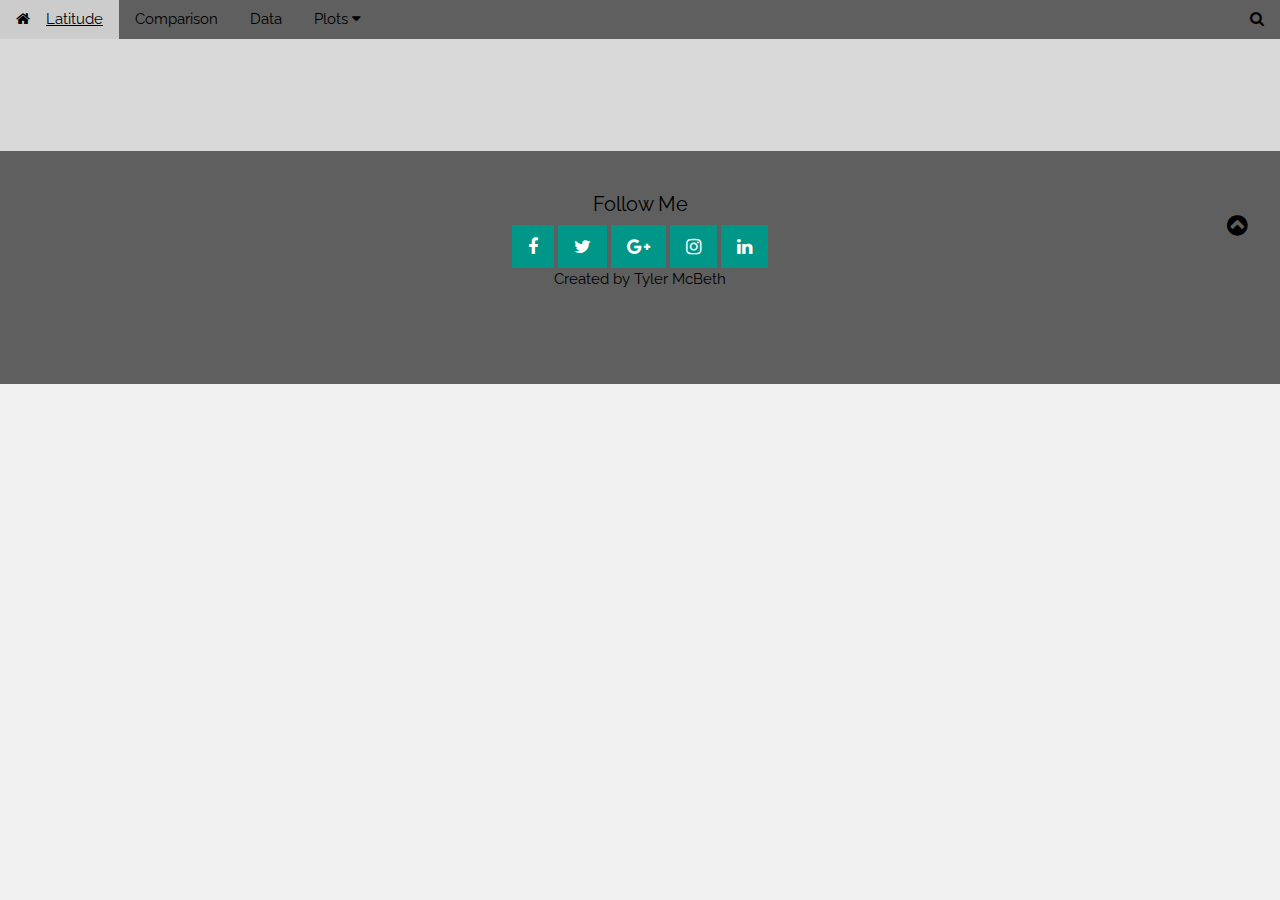
==== cloudiness.html @ c11e9d4a "Update" ====
<!DOCTYPE html>
<html lang="en">
<head>
    <meta charset="UTF-8">
    <meta name="viewport" content="width=device-width, initial-scale=1.0">
    <meta http-equiv="X-UA-Compatible" content="ie=edge">
    <title>Tyler McBeth - Analytics Dashboard</title>
    <link rel="stylesheet" href="https://maxcdn.bootstrapcdn.com/bootstrap/3.3.7/css/bootstrap.min.css" integrity="sha384-BVYiiSIFeK1dGmJRAkycuHAHRg32OmUcww7on3RYdg4Va+PmSTsz/K68vbdEjh4u" crossorigin="anonymous">
    <link rel="stylesheet" href="styles.css">
    <link rel="stylesheet" href="https://www.w3schools.com/w3css/4/w3.css">
    <link rel="stylesheet" href="https://fonts.googleapis.com/css?family=Raleway">
    <link rel="stylesheet" href="https://cdnjs.cloudflare.com/ajax/libs/font-awesome/4.7.0/css/font-awesome.min.css">
    <style>
    html,body,h1,h2,h3,h4,h5 {font-family: "Raleway", sans-serif}
    </style>
    <br>

</head>
<body class="w3-light-grey">
    
      
      <!-- Navbar -->
      <div class="w3-top">
       <div class="w3-bar tm-theme-navbar w3-left-align">
        <a class="w3-bar-item w3-button w3-hide-medium w3-hide-large w3-right w3-hover-white tm-theme-navbar" href="javascript:void(0);" onclick="openNav()"><i class="fa fa-bars"></i></a>
        <a href = "file:///Users/tylermcbeth/Documents/GitHub/github.io.tmcbeth/index.html#" target="_blank" class="w3-bar-item w3-button w3-teal"><i class="fa fa-home w3-margin-right" ></i>Latitude</a>
        <a href="comparison.html" class="w3-bar-item w3-button w3-hide-small w3-hover-white">Comparison</a>
        <a href="data.html" class="w3-bar-item w3-button w3-hide-small w3-hover-white">Data</a>
        <!-- <a href="#pricing" class="w3-bar-item w3-button w3-hide-small w3-hover-white">Price</a>
        <a href="#contact" class="w3-bar-item w3-button w3-hide-small w3-hover-white">Contact</a> -->
          <div class="w3-dropdown-hover w3-hide-small">
          <button class="w3-button" title="Notifications">Plots <i class="fa fa-caret-down"></i></button>     
          <div class="w3-dropdown-content w3-card-4 w3-bar-block">
            <a href="maxtemp.html" class="w3-bar-item w3-button">Max Temparature</a>
            <a href="humidity.html" class="w3-bar-item w3-button">Humidity</a>
            <a href="cloudiness.html" class="w3-bar-item w3-button">Cloudiness</a>
            <a href="windspeed.html" class="w3-bar-item w3-button">Wind Speed</a>
          </div>
          </div>
        <a href="#" class="w3-bar-item w3-button w3-hide-small w3-right w3-hover-teal" title="Search"><i class="fa fa-search"></i></a>
       </div>
       </div>  

    <!-- Creates the Overall Grid -->
    <div class="w3-row-padding tm-padding-16 tm-theme-main" background-color = #f2f2f2>
        
        <!-- First Row -->
        <div class="w3-row-padding w3-padding-64 w3-theme-l1" id="Summary">
            
        </div>
    </div>
<!-- Footer -->
    <footer class="w3-container w3-padding-32 tm-theme-navbar w3-center">
        <h4>Follow Me</h4>
        <a class="w3-button w3-large w3-teal" href="https://www.facebook.com/tyler.mcbeth.7" title="Facebook"><i class="fa fa-facebook"></i></a>
        <a class="w3-button w3-large w3-teal" href="https://twitter.com/vizibal" title="Twitter"><i class="fa fa-twitter"></i></a>
        <a class="w3-button w3-large w3-teal" href="javascript:void(0)" title="Google +"><i class="fa fa-google-plus"></i></a>
        <a class="w3-button w3-large w3-teal" href="https://www.instagram.com/tmcbeth80/" title="Google +"><i class="fa fa-instagram"></i></a>
        <a class="w3-button w3-large w3-teal w3-hide-small" href="https://www.linkedin.com/in/tyler-mcbeth-2257714/" title="Linkedin"><i class="fa fa-linkedin"></i></a>
        <p>Created by <a href="https://www.w3schools.com/w3css/default.asp" target="_blank">Tyler McBeth</a></p>
      
        <div style="position:relative;bottom:100px;z-index:1;" class="w3-tooltip w3-right">
          <span class="w3-text w3-padding w3-teal w3-hide-small">Go To Top</span>   
          <a class="w3-button w3-theme" href="#myPage"><span class="w3-xlarge">
          <i class="fa fa-chevron-circle-up"></i></span></a>
        </div>
      </footer>

</body>
</html>
---- styles.css ----
/* Add your styles here */

/* Main Page */
.tm-theme-navbar {color:#000 !important; background-color:#5f5f5f}
.tm-theme-main {color:#262626 !important; background-color:#d9d9d9}
.tm-padding-24 {padding-top:24px!important;padding-bottom:24px!important; padding-left:64px; padding-right:64px}

/* Text Blocks */
.tm-theme-txtblock {color:#737373 !important; background-color:#ffffff}
.tm-padding-txtblock {padding-top:24px!important;padding-bottom:24px!important; padding-left:24px; padding-right:24px}
.tm-heading {color:teal; font-family: 'Times New Roman', Times, serif; font-size:36px; padding-top:24px}
.tm-col-padding {padding:8px}
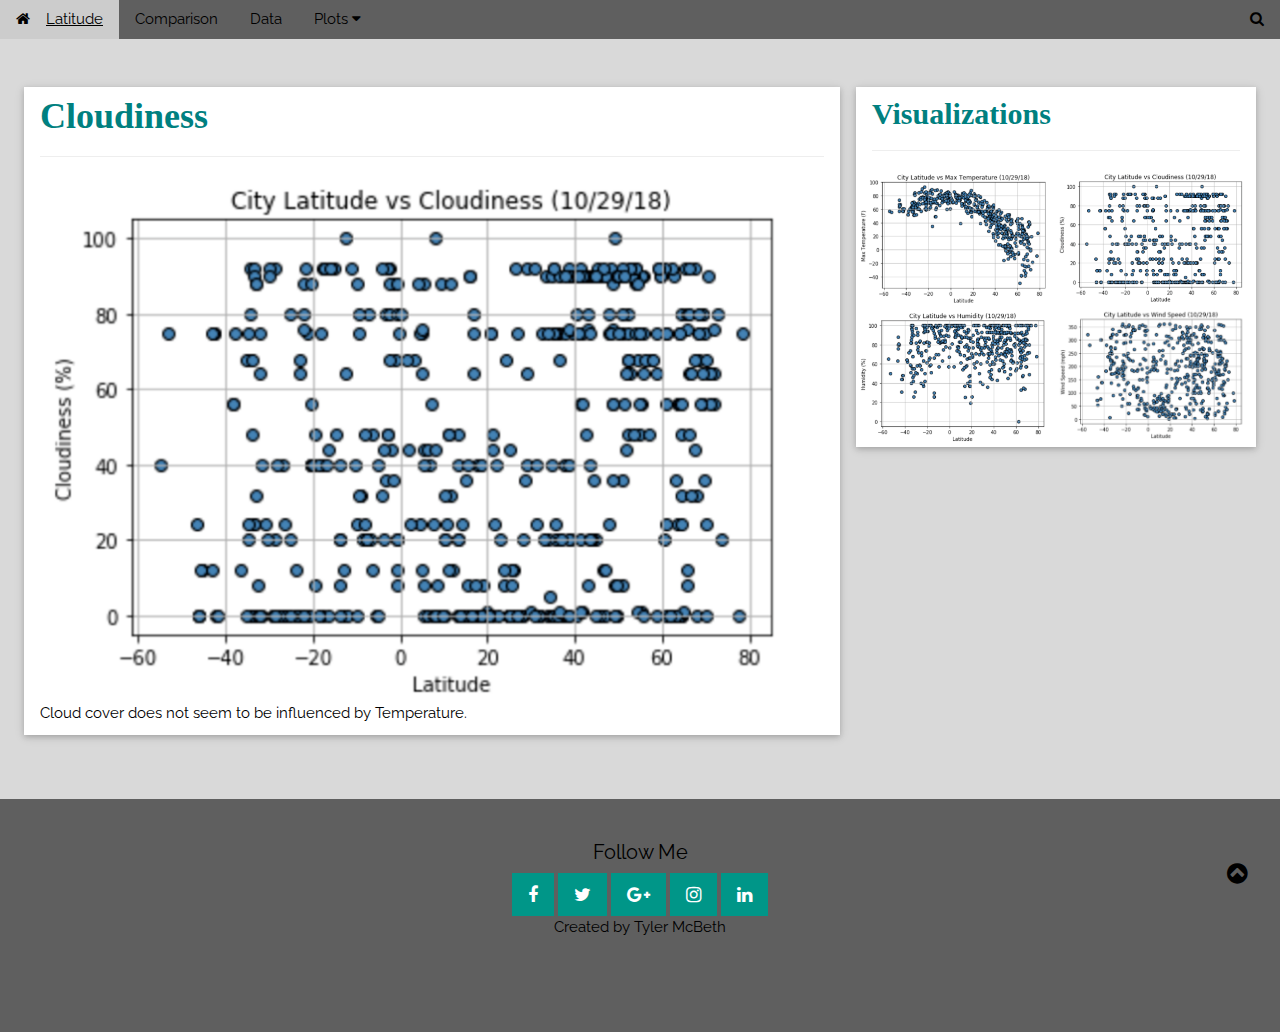
==== commit e1d3d79f: "Done" ====
--- a/cloudiness.html
+++ b/cloudiness.html
@@ -41,14 +41,60 @@
        </div>
        </div>  
 
-    <!-- Creates the Overall Grid -->
-    <div class="w3-row-padding tm-padding-16 tm-theme-main" background-color = #f2f2f2>
+  <!-- Creates the Overall Grid -->
+  <div class="w3-row-padding tm-padding-16 tm-theme-main" background-color = #f2f2f2>
         
-        <!-- First Row -->
-        <div class="w3-row-padding w3-padding-64 w3-theme-l1" id="Summary">
-            
-        </div>
-    </div>
+      <!-- First Row -->
+      <div class="w3-row-padding w3-padding-64 w3-theme-l1" id="Summary">
+          <div class="w3-twothird">
+          <div class="w3-card w3-white">
+              <div class="w3-container">
+              <h1 style = "color:teal; font-weight: bold; font-family:'Times New Roman', Times, serif">Cloudiness</h1>
+              <hr>
+              
+              <style>img {float:left}</style>
+              
+              <p><img src="images/lat_v_cloudiness.png" alt="Lat vs Temp" style="width:100%">
+              Cloud cover does not seem to be influenced by Temperature.</p>
+              
+              </div>
+          </div>
+          </div>
+          <div class="w3-third">
+          <div class="w3-card w3-white">
+              <div class="w3-container">
+              <h2 style = "color:teal; font-weight: bold; font-family:'Times New Roman', Times, serif">Visualizations</h2>
+              <hr>
+              
+              <div class="row">
+                  <div class="col-mid-6">
+                      <a href="maxtemp.html">
+                      <img src="images/lat_v_temp.png" alt="Lat vs Temp" style="width:50%" class="tm-hover-opacity">
+                      </a>
+                  </div>
+                  <div class="col-mid-6">
+                      <a href="cloudiness.html">
+                      <img src="images/lat_v_cloudiness.png" alt="Lat vs Cloudiness" style="width:50%" class="tm-hover-opacity">
+                      </a>
+                  </div>
+              </div>
+              <div class="row">
+                  <div class="col-mid-6">
+                      <a href="humidity.html">
+                      <img src="images/lat_v_humidity.png" alt="Lat vs Humidity" style="width:50%" class="tm-hover-opacity">
+                      </a>
+                  </div>
+                  <div class="col-mid-6">
+                      <a href="windspeed.html">
+                      <img src="images/lat_v_wind.png" alt="Lat vs Wind" style="width:50%" class="tm-hover-opacity">
+                      </a>
+                  </div>
+              </div>
+              </div>
+          </div>
+          </div>
+      </div>
+  </div>
 <!-- Footer -->
     <footer class="w3-container w3-padding-32 tm-theme-navbar w3-center">
         <h4>Follow Me</h4>
--- a/styles.css
+++ b/styles.css
@@ -10,3 +10,6 @@
 .tm-padding-txtblock {padding-top:24px!important;padding-bottom:24px!important; padding-left:24px; padding-right:24px}
 .tm-heading {color:teal; font-family: 'Times New Roman', Times, serif; font-size:36px; padding-top:24px}
 .tm-col-padding {padding:8px}
+
+.tm-hover-opacity:hover{opacity:0.30}
+.tm-hover-border:hover{border-style:solid; border-width:2px; border: teal}
